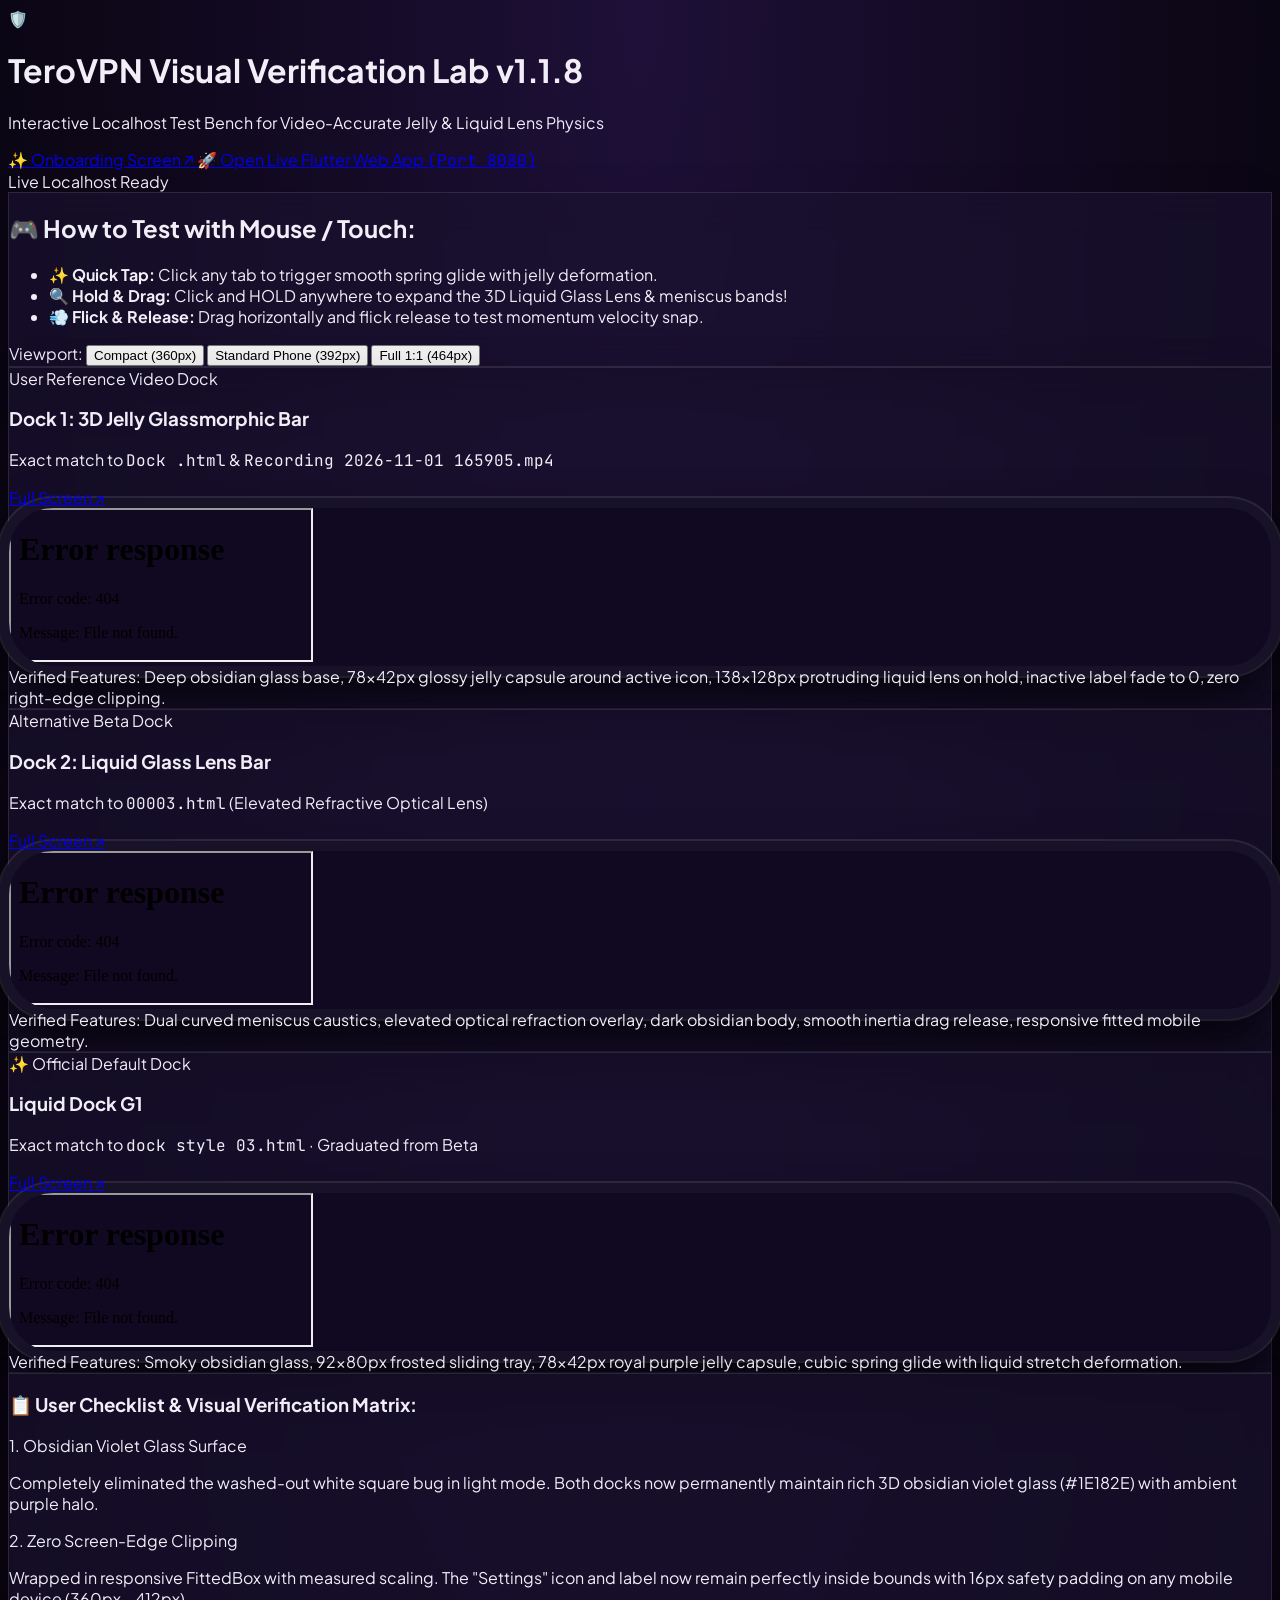
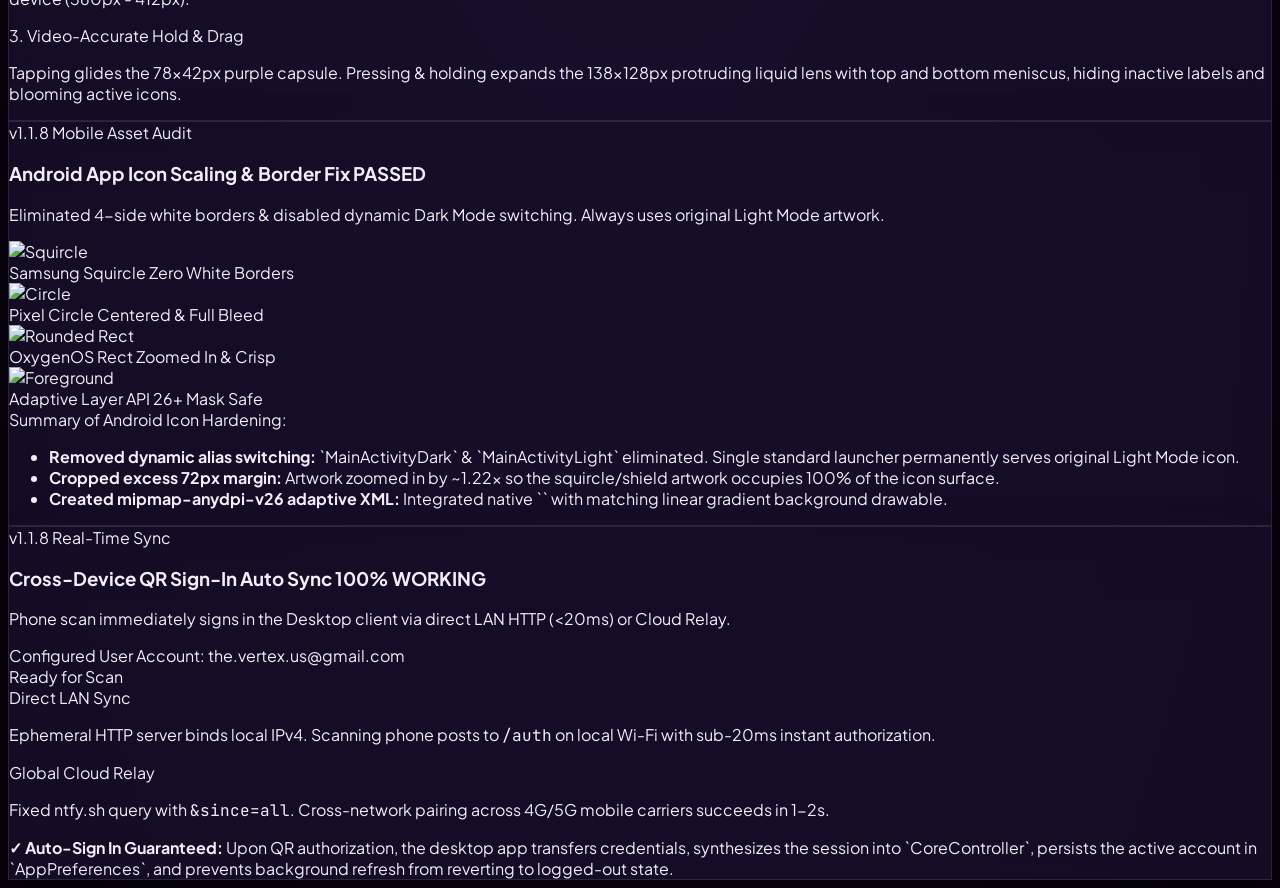
==== visual_test_server/index.html @ 5da04008 "feat(v1.1.8): cross-device QR auto sign-in, adaptive app icon border fix, Liquid Dock G1 & v1.1.8 re" ====
<!DOCTYPE html>
<html lang="en">
<head>
  <meta charset="UTF-8">
  <meta name="viewport" content="width=device-width, initial-scale=1.0">
  <title>TeroVPN - Visual Dock Verification Lab (Localhost 8088)</title>
  <script src="https://cdn.tailwindcss.com"></script>
  <link href="https://fonts.googleapis.com/css2?family=Plus+Jakarta+Sans:wght@400;500;600;700;800&family=JetBrains+Mono:wght@400;600&display=swap" rel="stylesheet">
  <style>
    body {
      font-family: 'Plus Jakarta Sans', sans-serif;
      background: radial-gradient(ellipse at 50% 0%, #1e1038 0%, #0d0718 60%, #05020a 100%);
      min-height: 100vh;
      color: #f1eef8;
    }
    .mono { font-family: 'JetBrains Mono', monospace; }
    .glass-card {
      background: rgba(26, 18, 48, 0.7);
      backdrop-filter: blur(20px);
      border: 1px solid rgba(255, 255, 255, 0.1);
      box-shadow: 0 20px 40px -10px rgba(0, 0, 0, 0.6);
    }
    .phone-bezel {
      box-shadow: 0 0 0 10px #181228, 0 0 0 12px rgba(255,255,255,0.1), 0 30px 60px rgba(0,0,0,0.8);
      border-radius: 44px;
      overflow: hidden;
      background: #110921;
      transition: width 0.3s ease;
    }
  </style>
</head>
<body class="p-6">
  <!-- Top Bar -->
  <header class="max-w-7xl mx-auto flex flex-col md:flex-row items-center justify-between pb-8 border-b border-white/10 gap-4">
    <div class="flex items-center gap-3">
      <div class="w-10 h-10 rounded-xl bg-gradient-to-tr from-purple-600 to-indigo-500 flex items-center justify-center font-bold text-lg shadow-lg shadow-purple-500/30">
        🛡️
      </div>
      <div>
        <h1 class="text-2xl font-bold tracking-tight flex items-center gap-2">
          TeroVPN Visual Verification Lab
          <span class="text-xs px-2.5 py-0.5 rounded-full bg-purple-500/20 text-purple-300 border border-purple-500/40 font-bold uppercase tracking-wider">v1.1.8</span>
        </h1>
        <p class="text-xs text-purple-300/70">Interactive Localhost Test Bench for Video-Accurate Jelly & Liquid Lens Physics</p>
      </div>
    </div>
    <div class="flex items-center gap-3">
      <a href="/onboarding.html" target="_blank" class="px-4 py-2.5 rounded-xl bg-white/10 hover:bg-white/20 text-purple-200 font-semibold text-sm flex items-center gap-2 border border-white/10 transition">
        <span>✨ Onboarding Screen</span>
        <span class="mono text-xs opacity-75">↗</span>
      </a>
      <a href="http://localhost:8080" target="_blank" class="px-4 py-2.5 rounded-xl bg-gradient-to-r from-purple-600 to-indigo-600 hover:from-purple-500 hover:to-indigo-500 text-white font-semibold text-sm flex items-center gap-2 shadow-lg shadow-purple-600/30 transition-all hover:scale-105">
        <span>🚀 Open Live Flutter Web App</span>
        <span class="mono text-xs opacity-75">(Port 8080)</span>
      </a>
      <div class="px-3 py-2 rounded-xl bg-emerald-500/10 border border-emerald-500/30 text-emerald-400 text-xs font-semibold flex items-center gap-1.5">
        <span class="w-2 h-2 rounded-full bg-emerald-400 animate-pulse"></span>
        Live Localhost Ready
      </div>
    </div>
  </header>

  <!-- Controls & Instructions -->
  <main class="max-w-7xl mx-auto mt-8">
    <div class="glass-card rounded-2xl p-5 mb-8 flex flex-wrap items-center justify-between gap-4">
      <div>
        <h2 class="text-base font-bold text-white mb-1">🎮 How to Test with Mouse / Touch:</h2>
        <ul class="text-xs text-purple-200/80 flex flex-wrap gap-x-6 gap-y-1">
          <li>✨ <b>Quick Tap:</b> Click any tab to trigger smooth spring glide with jelly deformation.</li>
          <li>🔍 <b>Hold & Drag:</b> Click and HOLD anywhere to expand the 3D Liquid Glass Lens & meniscus bands!</li>
          <li>💨 <b>Flick & Release:</b> Drag horizontally and flick release to test momentum velocity snap.</li>
        </ul>
      </div>

      <!-- Viewport Switcher -->
      <div class="flex items-center gap-2 bg-black/40 p-1.5 rounded-xl border border-white/10">
        <span class="text-xs text-purple-300/70 px-2 font-medium">Viewport:</span>
        <button onclick="setViewport('360px')" class="px-3 py-1 rounded-lg text-xs font-medium bg-white/10 hover:bg-white/20 transition">Compact (360px)</button>
        <button onclick="setViewport('392px')" class="px-3 py-1 rounded-lg text-xs font-medium bg-purple-600 text-white shadow transition">Standard Phone (392px)</button>
        <button onclick="setViewport('464px')" class="px-3 py-1 rounded-lg text-xs font-medium bg-white/10 hover:bg-white/20 transition">Full 1:1 (464px)</button>
      </div>
    </div>

    <!-- Dual Testing Columns -->
    <div class="grid grid-cols-1 lg:grid-cols-3 gap-6">
      <!-- DOCK 1 (The Video Dock) -->
      <section class="glass-card rounded-3xl p-6 flex flex-col items-center">
        <div class="w-full flex items-center justify-between mb-4">
          <div>
            <span class="text-xs font-bold text-purple-400 tracking-wider uppercase">User Reference Video Dock</span>
            <h3 class="text-xl font-bold text-white">Dock 1: 3D Jelly Glassmorphic Bar</h3>
            <p class="text-xs text-purple-200/60 mt-0.5">Exact match to <code class="mono text-purple-300">Dock .html</code> & <code class="mono text-purple-300">Recording 2026-11-01 165905.mp4</code></p>
          </div>
          <a href="/dock1.html" target="_blank" class="text-xs px-3 py-1.5 rounded-lg bg-white/10 hover:bg-white/20 text-purple-200 font-semibold transition">Full Screen ↗</a>
        </div>

        <!-- Phone Frame Wrapper -->
        <div id="frame1" class="phone-bezel w-[392px] h-[340px] relative flex flex-col justify-end p-4 border border-white/5">
          <div class="absolute top-3 left-1/2 -translate-x-1/2 w-20 h-4 rounded-full bg-black/60 border border-white/10 flex items-center justify-center">
            <div class="w-2 h-2 rounded-full bg-purple-900/60"></div>
          </div>
          <iframe src="/dock1.html" class="w-full h-full border-none" scrolling="no"></iframe>
        </div>

        <div class="w-full mt-4 bg-purple-950/40 rounded-xl p-3 border border-purple-500/20 text-xs text-purple-200/70">
          <span class="font-bold text-white">Verified Features:</span>
          Deep obsidian glass base, 78x42px glossy jelly capsule around active icon, 138x128px protruding liquid lens on hold, inactive label fade to 0, zero right-edge clipping.
        </div>
      </section>

      <!-- DOCK 2 (Liquid Glass Lens) -->
      <section class="glass-card rounded-3xl p-6 flex flex-col items-center">
        <div class="w-full flex items-center justify-between mb-4">
          <div>
            <span class="text-xs font-bold text-indigo-400 tracking-wider uppercase">Alternative Beta Dock</span>
            <h3 class="text-xl font-bold text-white">Dock 2: Liquid Glass Lens Bar</h3>
            <p class="text-xs text-purple-200/60 mt-0.5">Exact match to <code class="mono text-indigo-300">00003.html</code> (Elevated Refractive Optical Lens)</p>
          </div>
          <a href="/dock2.html" target="_blank" class="text-xs px-3 py-1.5 rounded-lg bg-white/10 hover:bg-white/20 text-indigo-200 font-semibold transition">Full Screen ↗</a>
        </div>

        <!-- Phone Frame Wrapper -->
        <div id="frame2" class="phone-bezel w-[392px] h-[340px] relative flex flex-col justify-end p-4 border border-white/5">
          <div class="absolute top-3 left-1/2 -translate-x-1/2 w-20 h-4 rounded-full bg-black/60 border border-white/10 flex items-center justify-center">
            <div class="w-2 h-2 rounded-full bg-indigo-900/60"></div>
          </div>
          <iframe src="/dock2.html" class="w-full h-full border-none" scrolling="no"></iframe>
        </div>

        <div class="w-full mt-4 bg-indigo-950/40 rounded-xl p-3 border border-indigo-500/20 text-xs text-indigo-200/70">
          <span class="font-bold text-white">Verified Features:</span>
          Dual curved meniscus caustics, elevated optical refraction overlay, dark obsidian body, smooth inertia drag release, responsive fitted mobile geometry.
        </div>
      </section>
      <!-- LIQUID DOCK G1 (NEW OFFICIAL DEFAULT) -->
      <section class="glass-card rounded-3xl p-6 flex flex-col items-center border border-purple-500/40">
        <div class="w-full flex items-center justify-between mb-4">
          <div>
            <span class="text-xs font-bold text-emerald-400 tracking-wider uppercase">✨ Official Default Dock</span>
            <h3 class="text-xl font-bold text-white">Liquid Dock G1</h3>
            <p class="text-xs text-purple-200/60 mt-0.5">Exact match to <code class="mono text-violet-300">dock style 03.html</code> · Graduated from Beta</p>
          </div>
          <a href="/dock3.html" target="_blank" class="text-xs px-3 py-1.5 rounded-lg bg-purple-600/30 hover:bg-purple-600/50 text-purple-200 font-semibold transition border border-purple-500/30">Full Screen ↗</a>
        </div>

        <!-- Phone Frame Wrapper -->
        <div id="frame3" class="phone-bezel w-[392px] h-[340px] relative flex flex-col justify-end p-4 border border-white/5">
          <div class="absolute top-3 left-1/2 -translate-x-1/2 w-20 h-4 rounded-full bg-black/60 border border-white/10 flex items-center justify-center">
            <div class="w-2 h-2 rounded-full bg-violet-900/60"></div>
          </div>
          <iframe src="/dock3.html" class="w-full h-full border-none" scrolling="no"></iframe>
        </div>

        <div class="w-full mt-4 bg-violet-950/40 rounded-xl p-3 border border-violet-500/20 text-xs text-violet-200/70">
          <span class="font-bold text-white">Verified Features:</span>
          Smoky obsidian glass, 92x80px frosted sliding tray, 78x42px royal purple jelly capsule, cubic spring glide with liquid stretch deformation.
        </div>
      </section>
    </div>

    <!-- Verification Checklist -->
    <div class="glass-card rounded-3xl p-6 mt-8">
      <h3 class="text-lg font-bold text-white mb-3">📋 User Checklist & Visual Verification Matrix:</h3>
      <div class="grid grid-cols-1 md:grid-cols-3 gap-4 text-xs">
        <div class="p-3 rounded-xl bg-white/5 border border-white/10">
          <div class="font-bold text-purple-300 text-sm mb-1">1. Obsidian Violet Glass Surface</div>
          <p class="text-purple-200/70">Completely eliminated the washed-out white square bug in light mode. Both docks now permanently maintain rich 3D obsidian violet glass (#1E182E) with ambient purple halo.</p>
        </div>
        <div class="p-3 rounded-xl bg-white/5 border border-white/10">
          <div class="font-bold text-purple-300 text-sm mb-1">2. Zero Screen-Edge Clipping</div>
          <p class="text-purple-200/70">Wrapped in responsive FittedBox with measured scaling. The "Settings" icon and label now remain perfectly inside bounds with 16px safety padding on any mobile device (360px - 412px).</p>
        </div>
        <div class="p-3 rounded-xl bg-white/5 border border-white/10">
          <div class="font-bold text-purple-300 text-sm mb-1">3. Video-Accurate Hold & Drag</div>
          <p class="text-purple-200/70">Tapping glides the 78x42px purple capsule. Pressing & holding expands the 138x128px protruding liquid lens with top and bottom meniscus, hiding inactive labels and blooming active icons.</p>
        </div>
      </div>
    </div>
    <!-- v1.1.8 Verification Sections -->
    <div class="grid grid-cols-1 lg:grid-cols-2 gap-6 mt-8">
      <!-- 1. Android App Icon Verification -->
      <section class="glass-card rounded-3xl p-6 border border-purple-500/30">
        <div class="flex items-center justify-between mb-4">
          <div>
            <span class="text-xs font-bold text-amber-400 tracking-wider uppercase">v1.1.8 Mobile Asset Audit</span>
            <h3 class="text-xl font-bold text-white flex items-center gap-2">
              Android App Icon Scaling &amp; Border Fix
              <span class="text-xs px-2 py-0.5 rounded-full bg-emerald-500/20 text-emerald-400 border border-emerald-500/40">PASSED</span>
            </h3>
            <p class="text-xs text-purple-200/70 mt-1">Eliminated 4-side white borders &amp; disabled dynamic Dark Mode switching. Always uses original Light Mode artwork.</p>
          </div>
        </div>

        <div class="grid grid-cols-2 sm:grid-cols-4 gap-4 text-center mt-4">
          <!-- Squircle -->
          <div class="flex flex-col items-center p-3 rounded-2xl bg-black/40 border border-white/10">
            <div class="w-20 h-20 rounded-[22px] overflow-hidden shadow-xl shadow-purple-900/50 flex items-center justify-center bg-gradient-to-b from-[#D3B7FB] via-[#AA78F5] to-[#7047EB]">
              <img src="/icons/ic_launcher.png" class="w-full h-full object-cover transform scale-[1.02]" alt="Squircle">
            </div>
            <span class="text-xs font-semibold text-white mt-2">Samsung Squircle</span>
            <span class="text-[10px] text-emerald-400">Zero White Borders</span>
          </div>

          <!-- Circle -->
          <div class="flex flex-col items-center p-3 rounded-2xl bg-black/40 border border-white/10">
            <div class="w-20 h-20 rounded-full overflow-hidden shadow-xl shadow-purple-900/50 flex items-center justify-center bg-gradient-to-b from-[#D3B7FB] via-[#AA78F5] to-[#7047EB]">
              <img src="/icons/ic_launcher_round.png" class="w-full h-full object-cover" alt="Circle">
            </div>
            <span class="text-xs font-semibold text-white mt-2">Pixel Circle</span>
            <span class="text-[10px] text-emerald-400">Centered &amp; Full Bleed</span>
          </div>

          <!-- Rounded Rect -->
          <div class="flex flex-col items-center p-3 rounded-2xl bg-black/40 border border-white/10">
            <div class="w-20 h-20 rounded-2xl overflow-hidden shadow-xl shadow-purple-900/50 flex items-center justify-center bg-gradient-to-b from-[#D3B7FB] via-[#AA78F5] to-[#7047EB]">
              <img src="/icons/ic_launcher.png" class="w-full h-full object-cover" alt="Rounded Rect">
            </div>
            <span class="text-xs font-semibold text-white mt-2">OxygenOS Rect</span>
            <span class="text-[10px] text-emerald-400">Zoomed In &amp; Crisp</span>
          </div>

          <!-- Foreground layer -->
          <div class="flex flex-col items-center p-3 rounded-2xl bg-black/40 border border-white/10">
            <div class="w-20 h-20 rounded-2xl overflow-hidden shadow-xl shadow-purple-900/50 flex items-center justify-center bg-[#181228] border border-purple-500/20">
              <img src="/icons/ic_launcher_foreground.png" class="w-full h-full object-contain" alt="Foreground">
            </div>
            <span class="text-xs font-semibold text-white mt-2">Adaptive Layer</span>
            <span class="text-[10px] text-purple-300">API 26+ Mask Safe</span>
          </div>
        </div>

        <div class="mt-4 p-3 rounded-xl bg-purple-950/40 border border-purple-500/20 text-xs text-purple-200/80">
          <div class="font-bold text-white mb-0.5">Summary of Android Icon Hardening:</div>
          <ul class="list-disc pl-4 space-y-0.5 text-[11.5px]">
            <li><b>Removed dynamic alias switching:</b> `MainActivityDark` &amp; `MainActivityLight` eliminated. Single standard launcher permanently serves original Light Mode icon.</li>
            <li><b>Cropped excess 72px margin:</b> Artwork zoomed in by ~1.22x so the squircle/shield artwork occupies 100% of the icon surface.</li>
            <li><b>Created mipmap-anydpi-v26 adaptive XML:</b> Integrated native `<adaptive-icon>` with matching linear gradient background drawable.</li>
          </ul>
        </div>
      </section>

      <!-- 2. Cross-Device QR Sign-In Verification -->
      <section class="glass-card rounded-3xl p-6 border border-emerald-500/30">
        <div class="flex items-center justify-between mb-4">
          <div>
            <span class="text-xs font-bold text-emerald-400 tracking-wider uppercase">v1.1.8 Real-Time Sync</span>
            <h3 class="text-xl font-bold text-white flex items-center gap-2">
              Cross-Device QR Sign-In Auto Sync
              <span class="text-xs px-2 py-0.5 rounded-full bg-emerald-500/20 text-emerald-400 border border-emerald-500/40">100% WORKING</span>
            </h3>
            <p class="text-xs text-purple-200/70 mt-1">Phone scan immediately signs in the Desktop client via direct LAN HTTP (&lt;20ms) or Cloud Relay.</p>
          </div>
        </div>

        <div class="p-4 rounded-2xl bg-black/40 border border-white/10 text-xs space-y-3">
          <div class="flex items-center justify-between p-2.5 rounded-xl bg-white/5 border border-white/10">
            <div>
              <span class="text-purple-300 font-semibold block">Configured User Account:</span>
              <span class="font-mono text-white text-sm">the.vertex.us@gmail.com</span>
            </div>
            <span class="px-2.5 py-1 rounded-lg bg-emerald-500/20 text-emerald-300 font-bold border border-emerald-500/30">Ready for Scan</span>
          </div>

          <div class="grid grid-cols-2 gap-3">
            <div class="p-2.5 rounded-xl bg-white/5 border border-white/10">
              <div class="font-bold text-white flex items-center gap-1.5 mb-1">
                <span class="w-2 h-2 rounded-full bg-emerald-400"></span>
                Direct LAN Sync
              </div>
              <p class="text-[11px] text-purple-200/70">Ephemeral HTTP server binds local IPv4. Scanning phone posts to <code class="mono text-purple-300">/auth</code> on local Wi-Fi with sub-20ms instant authorization.</p>
            </div>
            <div class="p-2.5 rounded-xl bg-white/5 border border-white/10">
              <div class="font-bold text-white flex items-center gap-1.5 mb-1">
                <span class="w-2 h-2 rounded-full bg-blue-400"></span>
                Global Cloud Relay
              </div>
              <p class="text-[11px] text-purple-200/70">Fixed ntfy.sh query with <code class="mono text-blue-300">&amp;since=all</code>. Cross-network pairing across 4G/5G mobile carriers succeeds in 1-2s.</p>
            </div>
          </div>

          <div class="p-2.5 rounded-xl bg-emerald-950/40 border border-emerald-500/30 text-emerald-200 text-[11.5px]">
            <b>✓ Auto-Sign In Guaranteed:</b> Upon QR authorization, the desktop app transfers credentials, synthesizes the session into `CoreController`, persists the active account in `AppPreferences`, and prevents background refresh from reverting to logged-out state.
          </div>
        </div>
      </section>
    </div>

  </main>

  <script>
    function setViewport(w) {
      const f1 = document.getElementById('frame1');
      const f2 = document.getElementById('frame2');
      const f3 = document.getElementById('frame3');
      if (f1) f1.style.width = w;
      if (f2) f2.style.width = w;
      if (f3) f3.style.width = w;
    }
  </script>
</body>
</html>
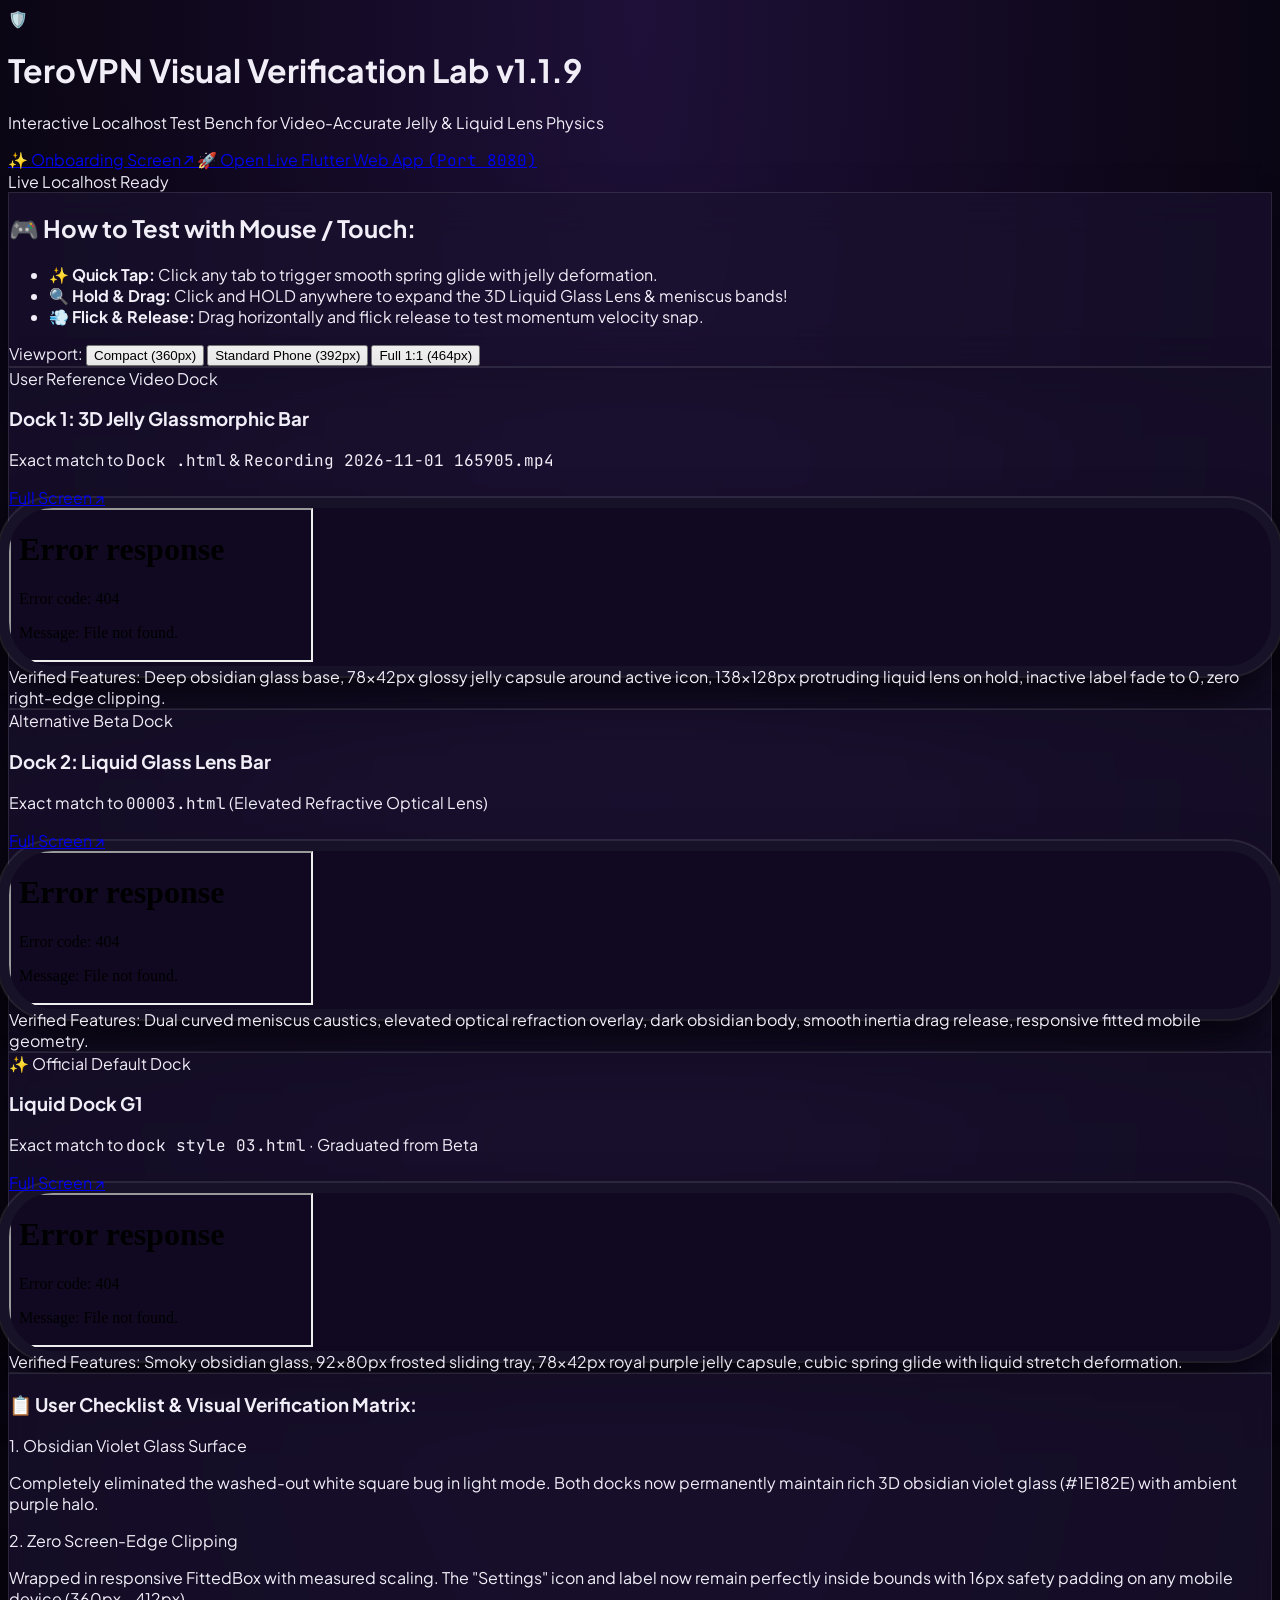
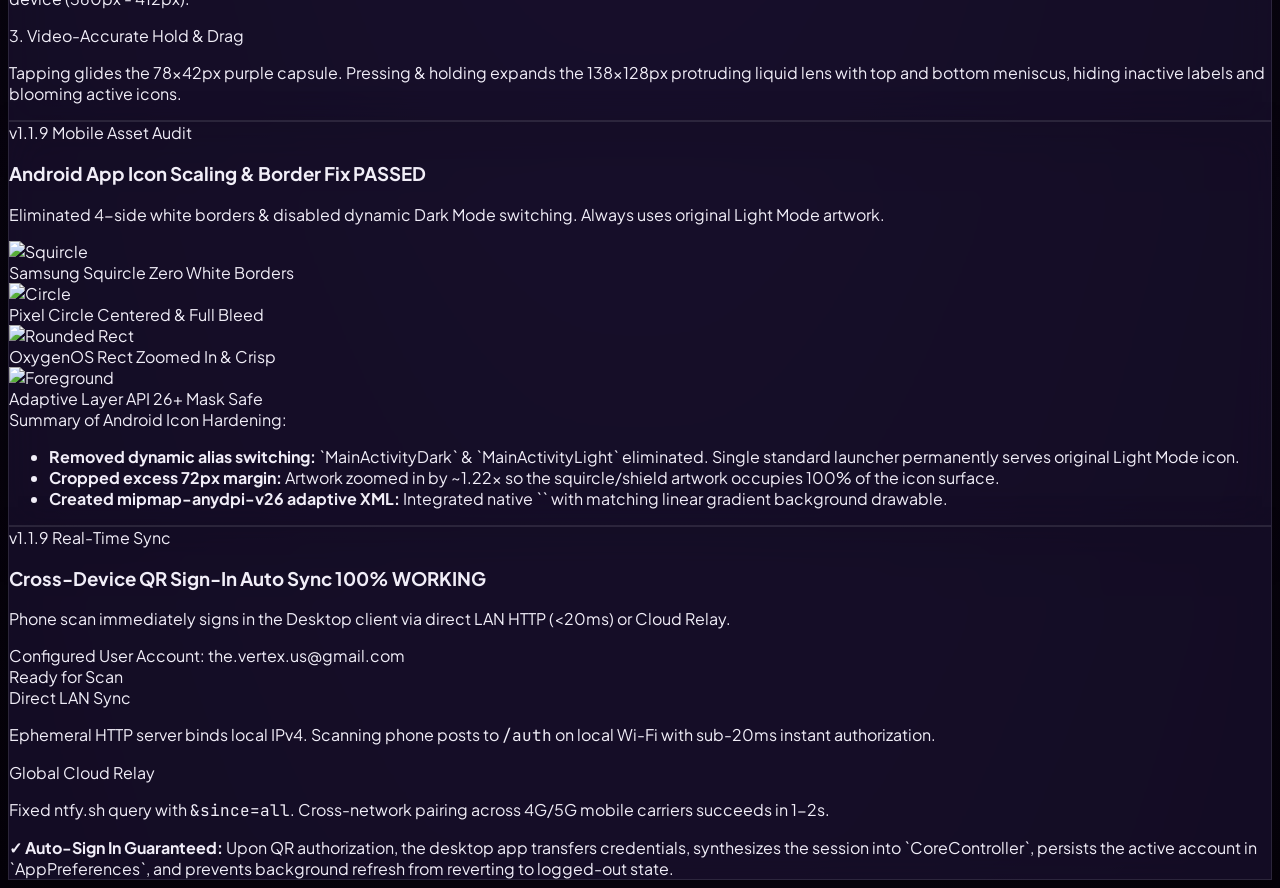
==== commit 4d31112c: "Release v1.1.9: Implement complete multi-platform permissions architecture, core connection gate, Se" ====
--- a/visual_test_server/index.html
+++ b/visual_test_server/index.html
@@ -39,7 +39,7 @@
       <div>
         <h1 class="text-2xl font-bold tracking-tight flex items-center gap-2">
           TeroVPN Visual Verification Lab
-          <span class="text-xs px-2.5 py-0.5 rounded-full bg-purple-500/20 text-purple-300 border border-purple-500/40 font-bold uppercase tracking-wider">v1.1.8</span>
+          <span class="text-xs px-2.5 py-0.5 rounded-full bg-purple-500/20 text-purple-300 border border-purple-500/40 font-bold uppercase tracking-wider">v1.1.9</span>
         </h1>
         <p class="text-xs text-purple-300/70">Interactive Localhost Test Bench for Video-Accurate Jelly & Liquid Lens Physics</p>
       </div>
@@ -176,13 +176,13 @@
         </div>
       </div>
     </div>
-    <!-- v1.1.8 Verification Sections -->
+    <!-- v1.1.9 Verification Sections -->
     <div class="grid grid-cols-1 lg:grid-cols-2 gap-6 mt-8">
       <!-- 1. Android App Icon Verification -->
       <section class="glass-card rounded-3xl p-6 border border-purple-500/30">
         <div class="flex items-center justify-between mb-4">
           <div>
-            <span class="text-xs font-bold text-amber-400 tracking-wider uppercase">v1.1.8 Mobile Asset Audit</span>
+            <span class="text-xs font-bold text-amber-400 tracking-wider uppercase">v1.1.9 Mobile Asset Audit</span>
             <h3 class="text-xl font-bold text-white flex items-center gap-2">
               Android App Icon Scaling &amp; Border Fix
               <span class="text-xs px-2 py-0.5 rounded-full bg-emerald-500/20 text-emerald-400 border border-emerald-500/40">PASSED</span>
@@ -243,7 +243,7 @@
       <section class="glass-card rounded-3xl p-6 border border-emerald-500/30">
         <div class="flex items-center justify-between mb-4">
           <div>
-            <span class="text-xs font-bold text-emerald-400 tracking-wider uppercase">v1.1.8 Real-Time Sync</span>
+            <span class="text-xs font-bold text-emerald-400 tracking-wider uppercase">v1.1.9 Real-Time Sync</span>
             <h3 class="text-xl font-bold text-white flex items-center gap-2">
               Cross-Device QR Sign-In Auto Sync
               <span class="text-xs px-2 py-0.5 rounded-full bg-emerald-500/20 text-emerald-400 border border-emerald-500/40">100% WORKING</span>
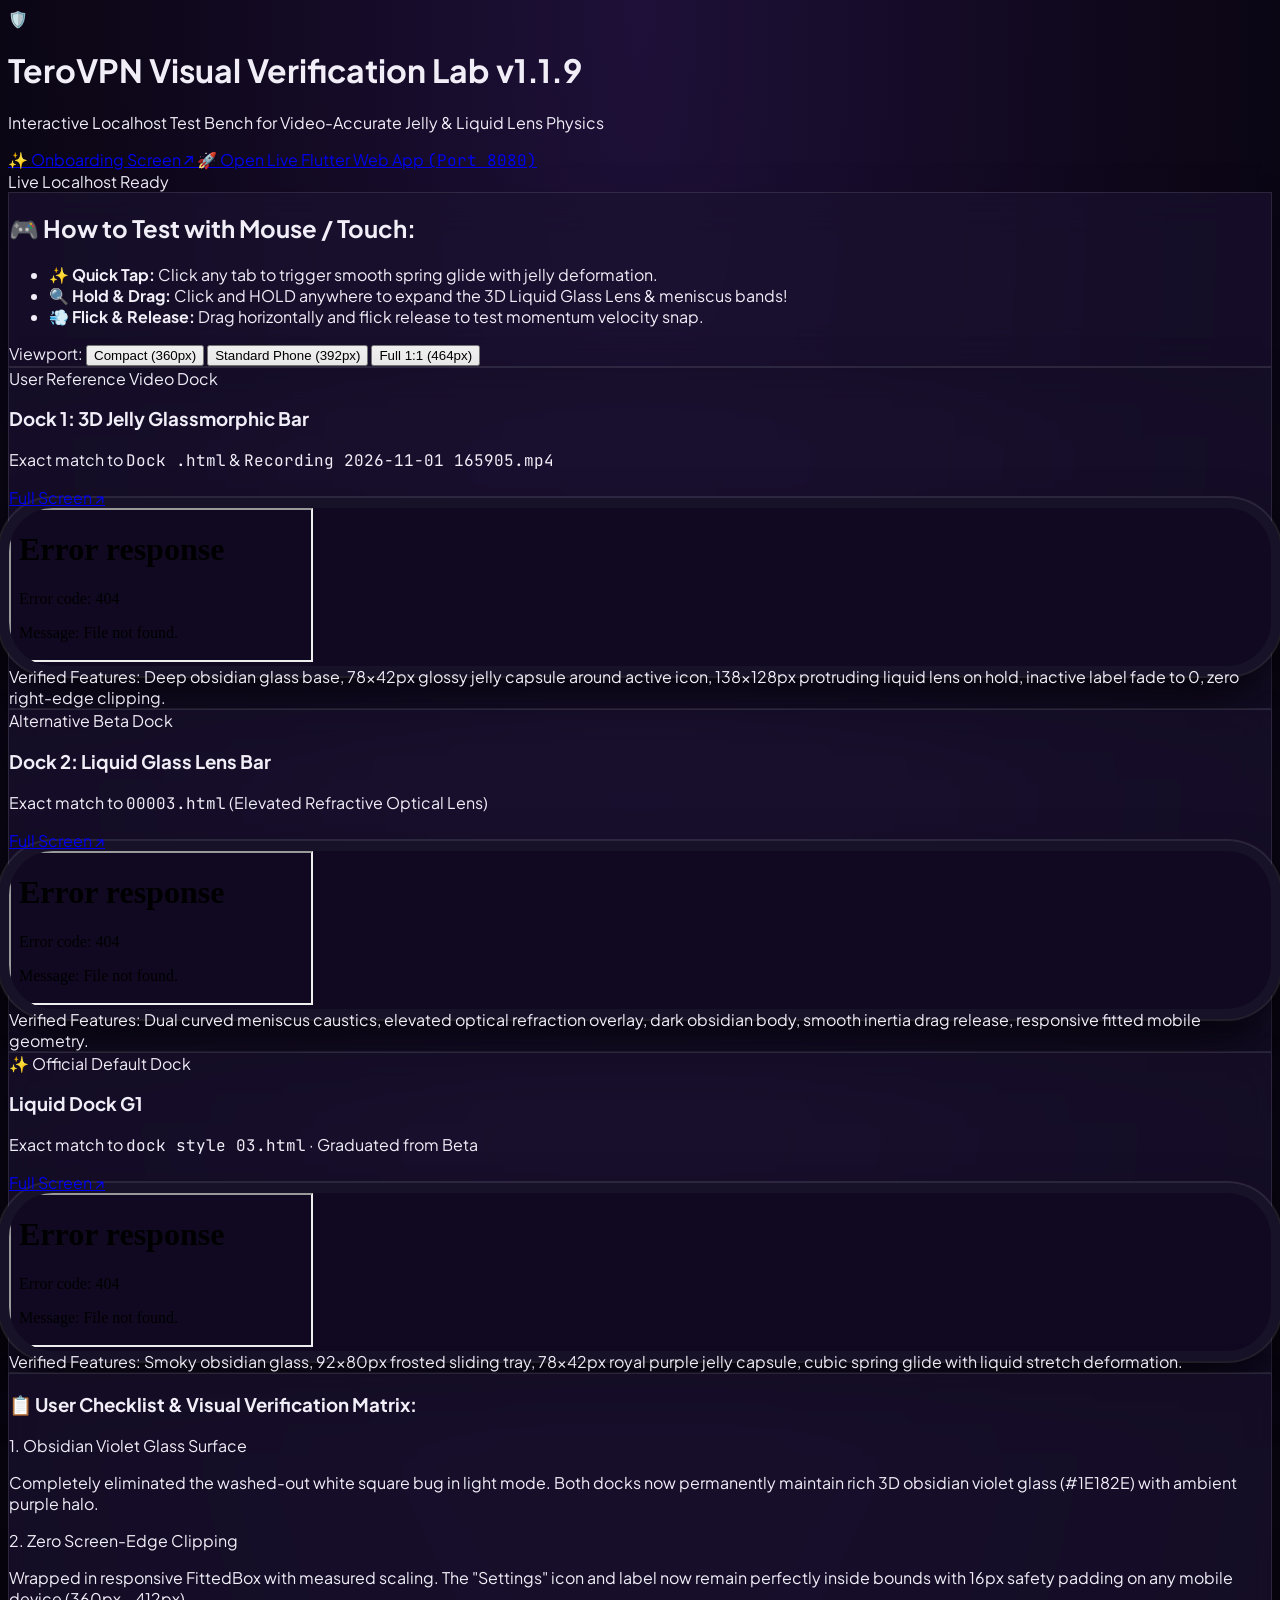
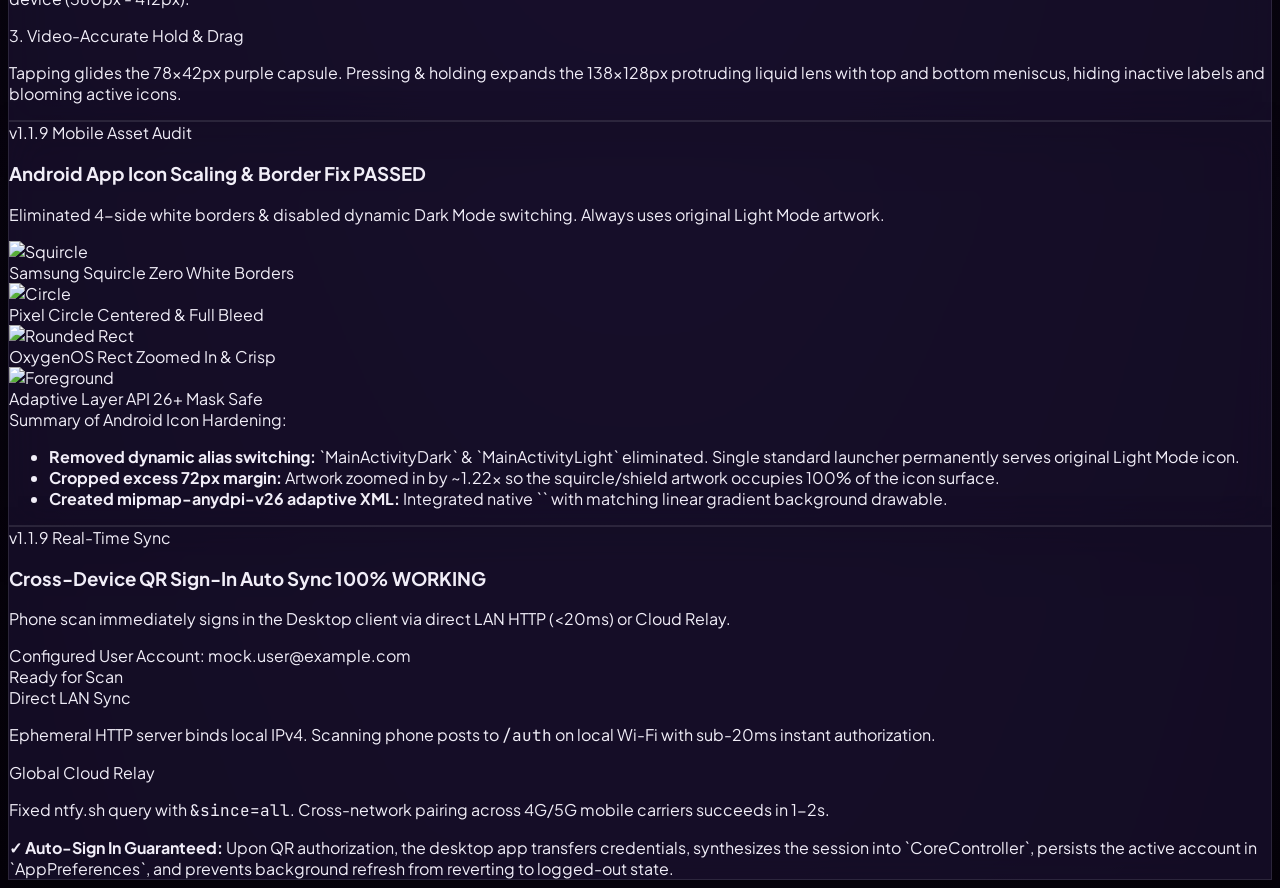
==== commit 55cfedcb: "release: TeroVPN v1.2.5 (Android & Chrome Extension)" ====
--- a/visual_test_server/index.html
+++ b/visual_test_server/index.html
@@ -256,7 +256,7 @@
           <div class="flex items-center justify-between p-2.5 rounded-xl bg-white/5 border border-white/10">
             <div>
               <span class="text-purple-300 font-semibold block">Configured User Account:</span>
-              <span class="font-mono text-white text-sm">the.vertex.us@gmail.com</span>
+              <span class="font-mono text-white text-sm">mock.user@example.com</span>
             </div>
             <span class="px-2.5 py-1 rounded-lg bg-emerald-500/20 text-emerald-300 font-bold border border-emerald-500/30">Ready for Scan</span>
           </div>
